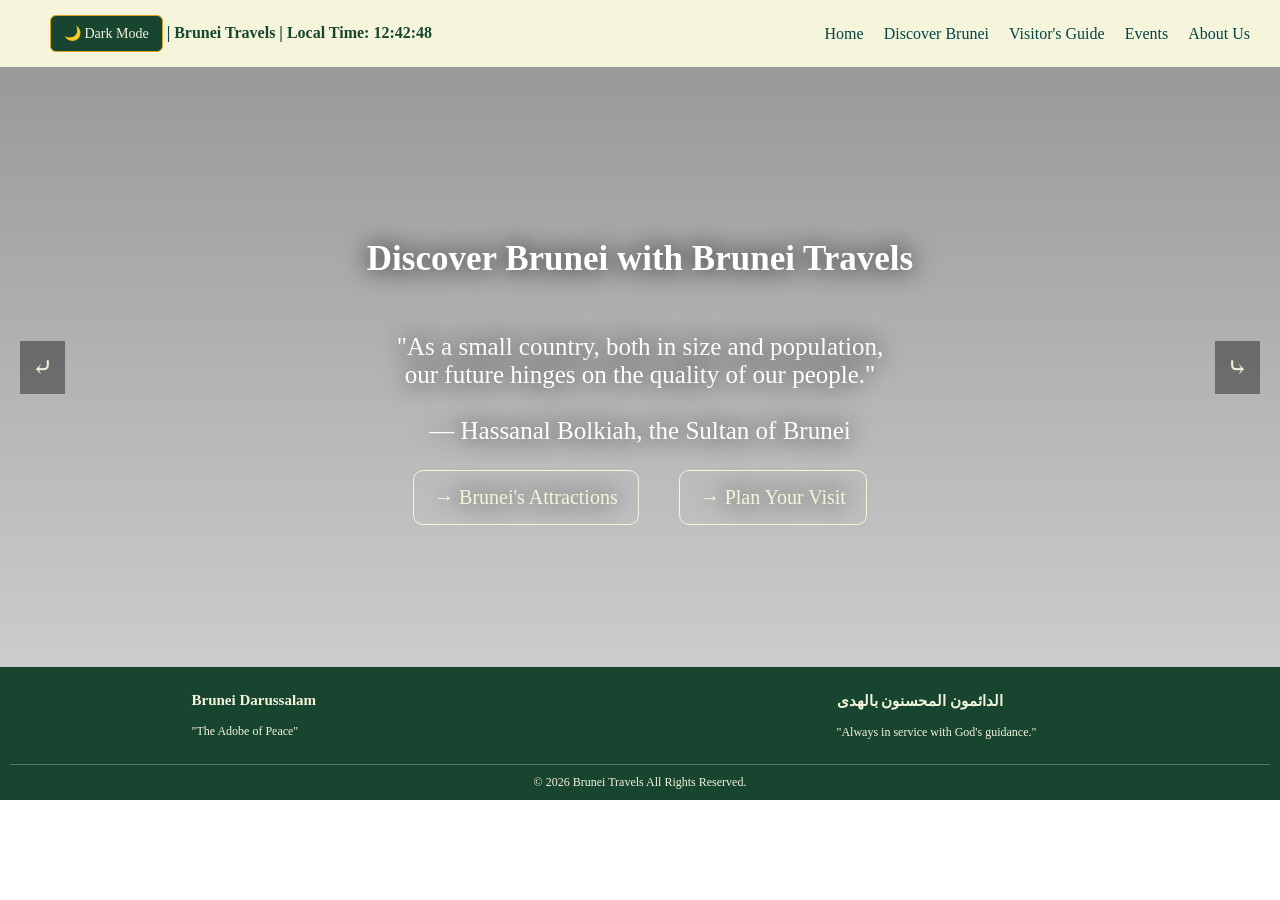
==== index.html @ cee532a9 "Add files via upload" ====
<!DOCTYPE html>
<html lang="en">
<head>
    <meta charset="UTF-8">
    <meta name="viewport" content="width=device-width, initial-scale=1.0">
    <link rel="stylesheet" href="style.css">
    <title>Brunei Travels</title>
</head>

<body>
    <nav class="navbar">

        <section class="clock">
            <time>
              <button id="theme-toggle">🌙 Dark Mode</button> | Brunei Travels | Local Time:
            </time>
            <time id="brunei-clock">00:00:00</time>
        </section>

        <a href="index.html">Home</a>

        <section class="dropdown">
            <a href="">Discover Brunei</a>
            <section class="dropdownchoice">
                <a href="culture.html">Culture & Traditions</a>
                <a href="cuisine.html">Food & Cuisine</a>
                <a href="aboutbrunei.html">About Brunei</a>
            </section>
        </section>

        <a href="visitorguide.html">Visitor's Guide</a>
        <a href="events.html">Events</a>
        <a href="aboutus.html">About Us</a>

    </nav>


<section class="homepage" id="homepage">

    <button class="slide-btn prev" id="prev-btn">&#10550;</button>

    <section class="homepage-title">
        <h2>Discover Brunei with Brunei Travels</h2>
    </section>

    <section class="homepage-quote">
        <p class="quote">
            "As a small country, both in size and population, 
            <br>
            our future hinges on the quality of our people."
            <br>
            <br>
            — Hassanal Bolkiah, the Sultan of Brunei

        </p>
    </section>

    <section class="homepage2">
        <a href="attractions.html" class="homepagebtn">
            → Brunei's Attractions
        </a>

        <a href="planyourvisit.html" class="homepagebtn">
            → Plan Your Visit
        </a>
    </section>

    <button class="slide-btn next" id="next-btn">&#10551;</button>

</section>



    <footer class="footer">

        <section class="footer-content">

            <section>
                <h3>Brunei Darussalam</h3>
                <p>"The Adobe of Peace"</p>
            </section>

            <section>
                <h3>الدائمون المحسنون بالهدى</h3>
                <p>"Always in service with God's guidance."</p>
            </section>

        </section>

        <p class="copyright">
            © 2026 Brunei Travels All Rights Reserved.
        </p>

    </footer>


    <script src="javascript.js"></script>

</body>
</html>
---- style.css ----
/* Body */


/* ADD LINKS!!! */

body {
    font-family: Georgia, 'Times New Roman', Times, serif;
    font-size: medium;
    color: black;
    margin: 0;
    padding: 0;
}




/* Clock and Website Title*/

.clock {
    margin-right: auto;
    padding-left: 20px;
    color: #17452F;
    font-size: 16px;
    font-weight: bold;
}

/* for navigation*/ 

.navbar {
    display: flex;
    justify-content: flex-end;
    align-items: center;
    gap: 20px;
    padding: 15px 30px;
    background-color: beige;
}

.navbar a {
    text-decoration: none;
    color: rgb(4, 68, 68);
}

.navbar a:hover {
    text-decoration: underline;
    text-decoration-color: goldenrod;
}


/* DROPDOWN MENU */

.dropdown {
    position: relative;
    display: inline-block;
}

.dropdownchoice {
    display: none;
    position: absolute;
    background-color: goldenrod;
    min-width: 180px;
    z-index: 10;
    border-radius: 5px;
}

.dropdownchoice a {
    display: block;
    padding: 12px;
    text-decoration: none;
    color: #17452F;
    font-size: 16px;
}

.dropdownchoice a:hover {
    background-color: #E8D5A8;
}

.dropdown:hover .dropdownchoice {
    display: block;
}


/* Homepage */


.homepage {
    display: flex;
    flex-direction: column;
    justify-content: center;
    align-items: center;
    text-align: center;
    min-height: 600px;
    padding: 20px;
    box-sizing: border-box;
    position: relative;

    background: linear-gradient(rgba(0, 0, 0, 0.4), rgba(0, 0, 0, 0.2)),
    url("https://i0.wp.com/borneoadventure.com/v3/wp-content/uploads/2012/01/BRN_DK_5221.jpg?fit=2000%2C1331&quality=60&strip=all&ssl=1");

    background-size: cover;
    background-position: center;

    font-family: Georgia, 'Times New Roman', Times, serif;
    color: white;
    text-shadow: 0 0 25px black;
}

.homepage-title h2 {
    font-size: 35px;
}

.quote {
    font-size: 25px;
}

.homepage2 {
    display: flex;
    justify-content: center;
    align-items: center;
    gap: 40px;
    flex-wrap: wrap;
}

.homepagebtn {
    font-size: 20px;
    padding: 15px 20px;
    background-color: transparent;
    color: beige;
    border: 1px solid beige;
    border-radius: 10px;
    text-decoration: none;

    cursor: pointer;
}

.homepagebtn:hover {
    background-color: #F5EBD7;
    color: #17452F;
}

/* Image Carousel */

.slide-btn {

    position: absolute;

    background-color: rgba(0, 0, 0, 0.4);
    color: beige;

    border: none;
    padding: 12px;

    font-size: 25px;
    cursor: pointer;
}

.slide-btn:hover {
    background-color: goldenrod;
    color: #17452F;
}

.prev {
    left: 20px;
}

.next {
    right: 20px;
}

/* Mobile (index page) */

@media (max-width: 600px) {
    .homepage {
        min-height: 500px;
    }

    .homepage-title h2 {
        font-size: 24px;
    }

    .quote {
        font-size: 16px;
    }

    .homepagebtn {
        font-size: 16px;
    }

    .prev {
        left: 8px;
    }

    .next {
        right: 8px;
    }
}



/* Discover Pages */

.discover {
    background-color: rgb(4, 68, 68);
    padding: 40px;
}

.discoverrow {
    display: flex;
    align-items: center;
    gap: 30px;
    margin-bottom: 40px;
}

.discoverpic {
    width: 400px;
    max-width: 100%;
    height: 280px;

}

.discovertext {
    font-family: Georgia, 'Times New Roman', Times, serif;
    font-size: 20px;
    color: #F5EBD7;
    line-height: 1.5;
}


/* ATTRACTIONS PAGE */

.attractionheader {
    text-align: center;
    padding: 30px;
    color: #17452F;
    font-size: 25px;
    background-color: #faf9f0;
}

.attractions {
    display: grid;
    grid-template-columns: repeat(3, 1fr);
    gap: 30px;
    padding: 30px 50px;
    background-color: rgb(222, 195, 128);
}

.attractions2 {
    display: grid;
    grid-template-columns: repeat(2, 1fr);
    gap: 30px;
    padding: 30px 50px;
    background-color: rgb(222, 195, 128);
}

.attractioncard {
    text-align: center;
    background-color: beige;
    border-radius: 10px;
    overflow: hidden;
    padding-bottom: 15px;
}

.attractioncard img {
    width: 100%;
    height: 220px;
    object-fit: cover;
}

.attractioncard h2 {
    color: #17452F;
    font-size: 21px;
    padding: 0 10px;
}

.attractioncard p {
    font-size: 16px;
    line-height: 1.5;
    padding: 0 15px;
}


/* ABOUT US */

.aboutus {
    background-color: rgb(223, 200, 173);
}

.aboutus h1 {
    text-align: center;
    color: #17452F;
    background-color: #D9A520;
    padding: 30px;
    margin: 0;
}

.aboutrow {
    display: flex;
    align-items: center;
    gap: 35px;
    padding: 20px 50px;
}

.aboutrow img {
    width: 45%;
    height: 300px;
    object-fit: cover;
}

.aboutrow article {
    flex: 1;
}

.aboutrow h2 {
    color: #17452F;
}

.aboutrow p {
    font-size: 17px;
    line-height: 1.6;
}


/* FOOTER */

.footer {
    background-color: #17452F;
    color: beige;
    width: 100%;
    box-sizing: border-box;
    padding: 10px 10px;
}

.footer-content {
    display: flex;
    justify-content: space-around;
    gap: 30px;
}

.footer-content section {
    width: 20%;
}

.footer h3 {
    font-size: 15px;
}

.footer p {
    font-size: 12px;
}

.copyright {
    text-align: center;
    border-top: 1px solid #557462;
    padding-top: 10px;
    margin-bottom: 0;
}


/* TABLETS */

@media screen and (max-width: 900px) {

    .attractions {
        grid-template-columns: repeat(2, 1fr);
        padding: 25px;
    }

    .discoverpic {
        width: 45%;
    }

}


/* MOBILE PHONES */

@media screen and (max-width: 600px) {

    /* TITLE AND NAVBAR */

    .title {
        font-size: 23px;
        padding: 15px;
    }

    .title a {
        font-size: 16px;
    }

    .navbar {
        justify-content: center;
        gap: 12px;
        padding: 15px 0;
        flex-wrap: wrap;
    }

    .navbar a {
        font-size: 14px;
    }

    .clock {
        width: 100%;
        text-align: center;
        padding: 0;
    }


    /* DROPDOWN */

    .dropdown-content {
        min-width: 150px;
    }

    .dropdown-content a {
        font-size: 14px;
    }


    /* HOMEPAGE */

    .homepage {
        min-height: 450px;
        padding: 20px;
        font-size: 23px;
        text-align: center;
    }

    .quote {
        font-size: 16px;
        padding: 0;
    }

    .homepage2 {
        flex-direction: column;
        gap: 15px;
        padding: 25px 15px;
    }

    .homepagebtn {
        font-size: 18px;
    }


    /* DISCOVER BRUNEI */

    .discover {
        padding: 20px 15px;
    }

    .discoverrow {
        flex-direction: column;
        align-items: stretch;
        gap: 15px;
        margin-bottom: 35px;
    }

    .discoverpic {
        width: 100%;
        height: 230px;
    }

    .discovertext {
        font-size: 17px;
        line-height: 1.6;
    }


    /* ATTRACTIONS */

    .attractions,
    .attractions2 {
        grid-template-columns: 1fr;
        padding: 20px;
    }

    .attractioncard img {
        height: 220px;
    }


    /* ABOUT US */

    .aboutrow {
        flex-direction: column;
        padding: 20px;
    }

    .aboutrow img {
        width: 100%;
        height: 230px;
    }


    /* FOOTER */

    .footer {
        padding: 15px;
    }

    .footer-content {
        flex-direction: column;
        gap: 10px;
    }

    .footer-content section {
        width: 100%;
        text-align: center;
    }

    .copyright {
        font-size: 10px;
    }

}

.plan-section {
    width: 85%;
    margin: 40px auto;
    overflow: auto;
}

.plan-section h2 {
    color: #17452F;
    border-bottom: 2px solid #D9A520;
    padding-bottom: 10px;
}

.plan-section img {
    width: 40%;
    height: 230px;
    object-fit: cover;
    float: left;
    margin-right: 20px;
    border-radius: 8px;
}

.plan-section p {
    line-height: 1.8;
}

.plan-section a {
    color: #17452F;
}

@media screen and (max-width: 700px) {
    .plan-section img {
        width: 100%;
        margin-bottom: 15px;
    }
}



/* THEME TOGGLE BUTTON */

#theme-toggle {
    font-family: Georgia, 'Times New Roman', Times, serif;
    font-size: 14px;
    padding: 9px 13px;
    background-color: #17452F;
    color: beige;
    border: 1px solid #D9A520;
    border-radius: 6px;
    cursor: pointer;
}

#theme-toggle:hover {
    background-color: #D9A520;
    color: #17452F;
}


/* DARK MODE */

body.dark-mode {
    background-color: #17251e;
    color: #F5EBD7;
}

/* Website title */

body.dark-mode .title {
    background-color: #263B30;
    color: #F5EBD7;
}

/* Navbar */

body.dark-mode .navbar {
    background-color: #263B30;
}

body.dark-mode .navbar a {
    color: #F5EBD7;
}

/* Dropdown */

body.dark-mode .dropdownchoice {
    background-color: #263B30;
}

body.dark-mode .dropdownchoice a {
    color: #F5EBD7;
}

body.dark-mode .dropdownchoice a:hover {
    background-color: #405A49;
}

/* Discover Brunei */

body.dark-mode .discover {
    background-color: #20382C;
}

/* Attractions */

body.dark-mode .attractionheader {
    background-color: #263B30;
    color: #F5EBD7;
}

body.dark-mode .attractions,
body.dark-mode .attractions2 {
    background-color: #20382C;
}

body.dark-mode .attractioncard {
    background-color: #304438;
    color: #F5EBD7;
}

body.dark-mode .attractioncard h2 {
    color: #E6C66B;
}

/* About Us */

body.dark-mode .aboutus {
    background-color: #20382C;
    color: #F5EBD7;
}

body.dark-mode .aboutus h1 {
    background-color: #263B30;
    color: #E6C66B;
}

body.dark-mode .aboutrow h2 {
    color: #E6C66B;
}

/* Plan Your Visit */

body.dark-mode .plan-section h2 {
    color: #E6C66B;
}

body.dark-mode .plan-section a {
    color: #E6C66B;
}

/* Footer */

body.dark-mode .footer {
    background-color: #101A14;
}

/* Body background class */

body.dark-mode.body2 {
    background-color: #17251e;
}

/* Theme button in dark mode */

body.dark-mode #theme-toggle {
    background-color: #D9A520;
    color: #17452F;
}

body.dark-mode .clock {
    color: #F5EBD7;
}
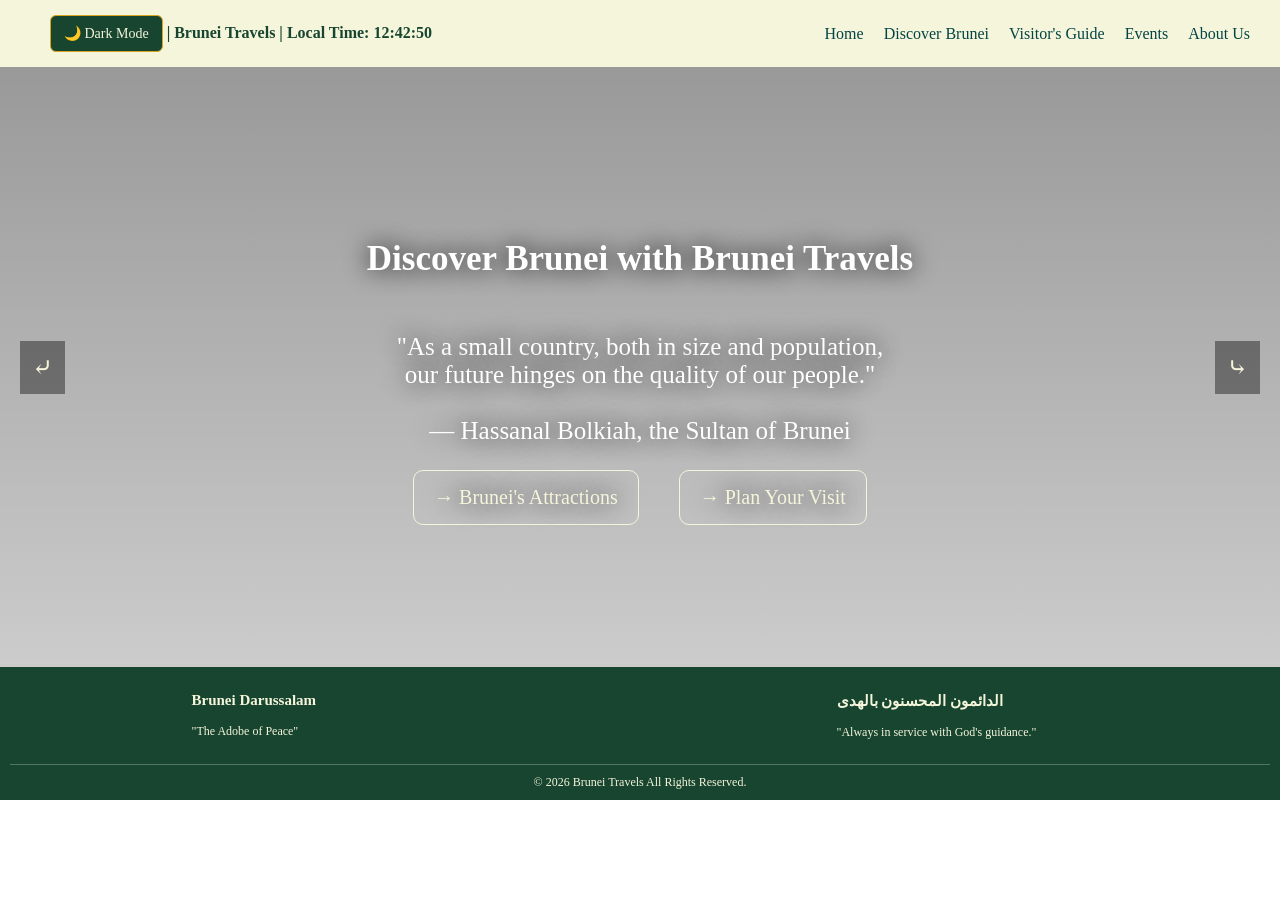
==== commit 3cdbdc70: "Update index.html" ====
--- a/index.html
+++ b/index.html
@@ -11,9 +11,7 @@
     <nav class="navbar">
 
         <section class="clock">
-            <time>
               <button id="theme-toggle">🌙 Dark Mode</button> | Brunei Travels | Local Time:
-            </time>
             <time id="brunei-clock">00:00:00</time>
         </section>
 
@@ -97,4 +95,4 @@
     <script src="javascript.js"></script>
 
 </body>
-</html>+</html>
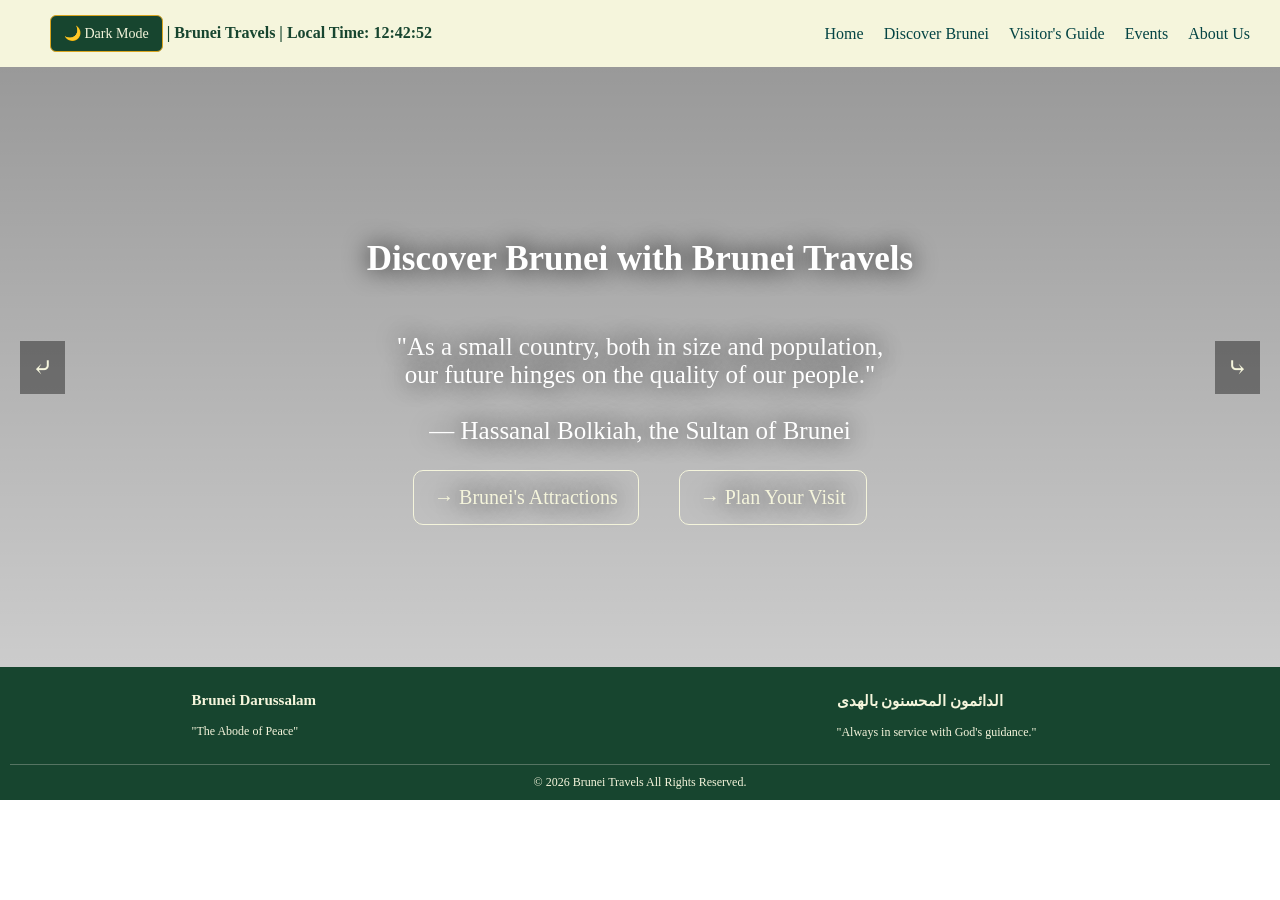
==== commit fadbd44d: "Update index.html" ====
--- a/index.html
+++ b/index.html
@@ -75,7 +75,7 @@
 
             <section>
                 <h3>Brunei Darussalam</h3>
-                <p>"The Adobe of Peace"</p>
+                <p>"The Abode of Peace"</p>
             </section>
 
             <section>
--- a/style.css
+++ b/style.css
@@ -1,7 +1,8 @@
-/* Body */
-
-
-/* ADD LINKS!!! */
+
+/* Fix media and make it all 600px, 
+and make it all at the bottom. 
+arrange css
+*/
 
 body {
     font-family: Georgia, 'Times New Roman', Times, serif;
@@ -10,8 +11,6 @@
     margin: 0;
     padding: 0;
 }
-
-
 
 
 /* Clock and Website Title*/
@@ -46,7 +45,7 @@
 }
 
 
-/* DROPDOWN MENU */
+/* Dropdown*/
 
 .dropdown {
     position: relative;
@@ -166,35 +165,6 @@
     right: 20px;
 }
 
-/* Mobile (index page) */
-
-@media (max-width: 600px) {
-    .homepage {
-        min-height: 500px;
-    }
-
-    .homepage-title h2 {
-        font-size: 24px;
-    }
-
-    .quote {
-        font-size: 16px;
-    }
-
-    .homepagebtn {
-        font-size: 16px;
-    }
-
-    .prev {
-        left: 8px;
-    }
-
-    .next {
-        right: 8px;
-    }
-}
-
-
 
 /* Discover Pages */
 
@@ -225,7 +195,7 @@
 }
 
 
-/* ATTRACTIONS PAGE */
+/* Attraction */
 
 .attractionheader {
     text-align: center;
@@ -278,7 +248,7 @@
 }
 
 
-/* ABOUT US */
+/* About Us */
 
 .aboutus {
     background-color: rgb(223, 200, 173);
@@ -319,7 +289,7 @@
 }
 
 
-/* FOOTER */
+/* Footer */
 
 .footer {
     background-color: #17452F;
@@ -354,163 +324,6 @@
     margin-bottom: 0;
 }
 
-
-/* TABLETS */
-
-@media screen and (max-width: 900px) {
-
-    .attractions {
-        grid-template-columns: repeat(2, 1fr);
-        padding: 25px;
-    }
-
-    .discoverpic {
-        width: 45%;
-    }
-
-}
-
-
-/* MOBILE PHONES */
-
-@media screen and (max-width: 600px) {
-
-    /* TITLE AND NAVBAR */
-
-    .title {
-        font-size: 23px;
-        padding: 15px;
-    }
-
-    .title a {
-        font-size: 16px;
-    }
-
-    .navbar {
-        justify-content: center;
-        gap: 12px;
-        padding: 15px 0;
-        flex-wrap: wrap;
-    }
-
-    .navbar a {
-        font-size: 14px;
-    }
-
-    .clock {
-        width: 100%;
-        text-align: center;
-        padding: 0;
-    }
-
-
-    /* DROPDOWN */
-
-    .dropdown-content {
-        min-width: 150px;
-    }
-
-    .dropdown-content a {
-        font-size: 14px;
-    }
-
-
-    /* HOMEPAGE */
-
-    .homepage {
-        min-height: 450px;
-        padding: 20px;
-        font-size: 23px;
-        text-align: center;
-    }
-
-    .quote {
-        font-size: 16px;
-        padding: 0;
-    }
-
-    .homepage2 {
-        flex-direction: column;
-        gap: 15px;
-        padding: 25px 15px;
-    }
-
-    .homepagebtn {
-        font-size: 18px;
-    }
-
-
-    /* DISCOVER BRUNEI */
-
-    .discover {
-        padding: 20px 15px;
-    }
-
-    .discoverrow {
-        flex-direction: column;
-        align-items: stretch;
-        gap: 15px;
-        margin-bottom: 35px;
-    }
-
-    .discoverpic {
-        width: 100%;
-        height: 230px;
-    }
-
-    .discovertext {
-        font-size: 17px;
-        line-height: 1.6;
-    }
-
-
-    /* ATTRACTIONS */
-
-    .attractions,
-    .attractions2 {
-        grid-template-columns: 1fr;
-        padding: 20px;
-    }
-
-    .attractioncard img {
-        height: 220px;
-    }
-
-
-    /* ABOUT US */
-
-    .aboutrow {
-        flex-direction: column;
-        padding: 20px;
-    }
-
-    .aboutrow img {
-        width: 100%;
-        height: 230px;
-    }
-
-
-    /* FOOTER */
-
-    .footer {
-        padding: 15px;
-    }
-
-    .footer-content {
-        flex-direction: column;
-        gap: 10px;
-    }
-
-    .footer-content section {
-        width: 100%;
-        text-align: center;
-    }
-
-    .copyright {
-        font-size: 10px;
-    }
-
-}
 
 .plan-section {
     width: 85%;
@@ -541,20 +354,13 @@
     color: #17452F;
 }
 
-@media screen and (max-width: 700px) {
-    .plan-section img {
-        width: 100%;
-        margin-bottom: 15px;
-    }
-}
-
-
-
-/* THEME TOGGLE BUTTON */
+
+/* Theme (Dark or Light) */
 
 #theme-toggle {
     font-family: Georgia, 'Times New Roman', Times, serif;
     font-size: 14px;
+    
     padding: 9px 13px;
     background-color: #17452F;
     color: beige;
@@ -569,7 +375,7 @@
 }
 
 
-/* DARK MODE */
+/* Dark Mode CSS Colours*/
 
 body.dark-mode {
     background-color: #17251e;
@@ -681,4 +487,162 @@
 
 body.dark-mode .clock {
     color: #F5EBD7;
-}+}
+
+/* Mobile View */
+
+@media screen and (max-width: 600px) {
+
+    /* Homepage */
+
+    .homepage {
+        min-height: 450px;
+        padding: 20px;
+        font-size: 23px;
+        text-align: center;
+    }
+
+    .homepage-title h2 {
+        font-size: 24px;
+    }
+
+    .quote {
+        font-size: 16px;
+        padding: 0;
+    }
+
+    .homepage2 {
+        flex-direction: column;
+        gap: 15px;
+        padding: 25px 15px;
+    }
+
+    .homepagebtn {
+        font-size: 18px;
+    }
+
+    .prev {
+        left: 8px;
+    }
+
+    .next {
+        right: 8px;
+    }
+
+    /* Title and nav */
+
+    .title {
+        font-size: 23px;
+        padding: 15px;
+    }
+
+    .title a {
+        font-size: 16px;
+    }
+
+    .navbar {
+        justify-content: center;
+        gap: 12px;
+        padding: 15px 0;
+        flex-wrap: wrap;
+    }
+
+    .navbar a {
+        font-size: 14px;
+    }
+
+    .clock {
+        width: 100%;
+        text-align: center;
+        padding: 0;
+    }
+
+    /* Dropdown */
+
+    .dropdownchoice {
+        min-width: 150px;
+    }
+
+    .dropdownchoice a {
+        font-size: 14px;
+    }
+
+    /* Discover Brunei */
+
+    .discover {
+        padding: 20px 15px;
+    }
+
+    .discoverrow {
+        flex-direction: column;
+        align-items: stretch;
+        gap: 15px;
+        margin-bottom: 35px;
+    }
+
+    .discoverpic {
+        width: 100%;
+        height: 230px;
+    }
+
+    .discovertext {
+        font-size: 17px;
+        line-height: 1.6;
+    }
+
+    /* Attraction */
+
+    .attractions {
+        grid-template-columns: 1fr;
+        padding: 20px;
+    }
+
+    .attractions2 {
+        grid-template-columns: 1fr;
+        padding: 20px;  
+    }
+
+
+    .attractioncard img {
+        height: 220px;
+    }
+
+    /* About us */
+
+    .aboutrow {
+        flex-direction: column;
+        padding: 20px;
+    }
+
+    .aboutrow img {
+        width: 100%;
+        height: 230px;
+    }
+
+    /* Plan your visit */
+
+    .plan-section img {
+        width: 100%;
+        margin-bottom: 15px;
+    }
+
+    /* Footer */
+
+    .footer {
+        padding: 15px;
+    }
+
+    .footer-content {
+        flex-direction: column;
+        gap: 10px;
+    }
+
+    .footer-content section {
+        width: 100%;
+        text-align: center;
+    }
+
+    .copyright {
+        font-size: 10px;
+    }
+}
